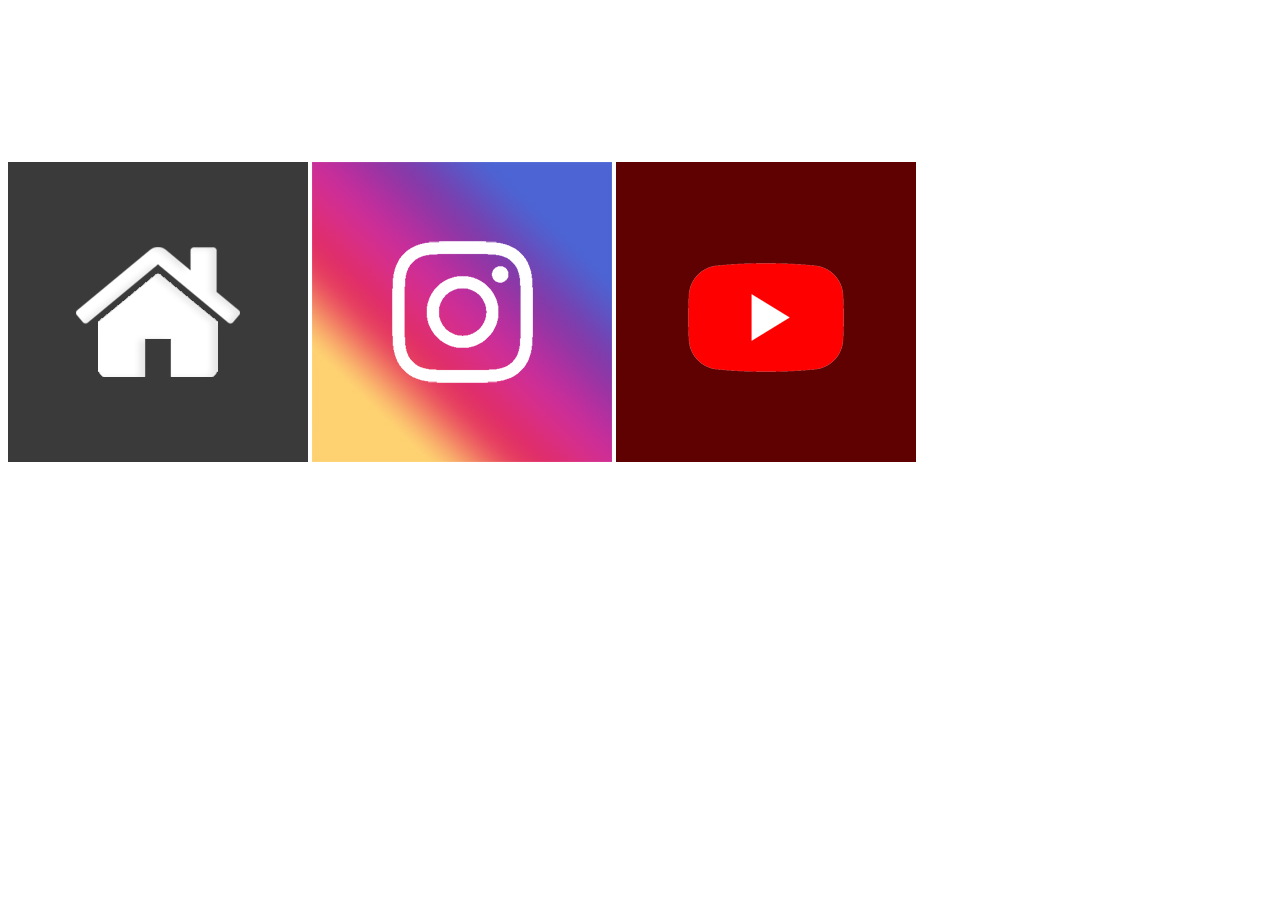
==== index.html @ 39283832 "adicionado mais algumas coisas." ====
<!DOCTYPE html>
<html lang="pt-br">
<head>
  <meta charset="UTF-8">
  <meta name="viewport" content="width=device-width, initial-scale=1.0">
  <link rel="shortcut icon" href="favicon.ico" type="image/x-icon">
  <link rel="stylesheet" href="estilo/style.css">
  <title>Redes Sociais</title>
</head>
<body>
  <main>
    <section id="telefone">
      <iframe src="" frameborder="0" name="tela" id="tela">
        seu navegador não é compatível com isso
      </iframe>

    </section>
    <section id="redes-sociais">
      <a href="home.html" target="tela"><img src="imagens/logo-home.jpg" alt=""></a>
      <a href="instagram.html" target="tela"><img src="imagens/logo-instagram.jpg" alt=""></a>
      <a href="youtube.html" target="tela"><img src="imagens/logo-youtube.jpg" alt=""></a>

    </section>
  </main>
</body>
</html>
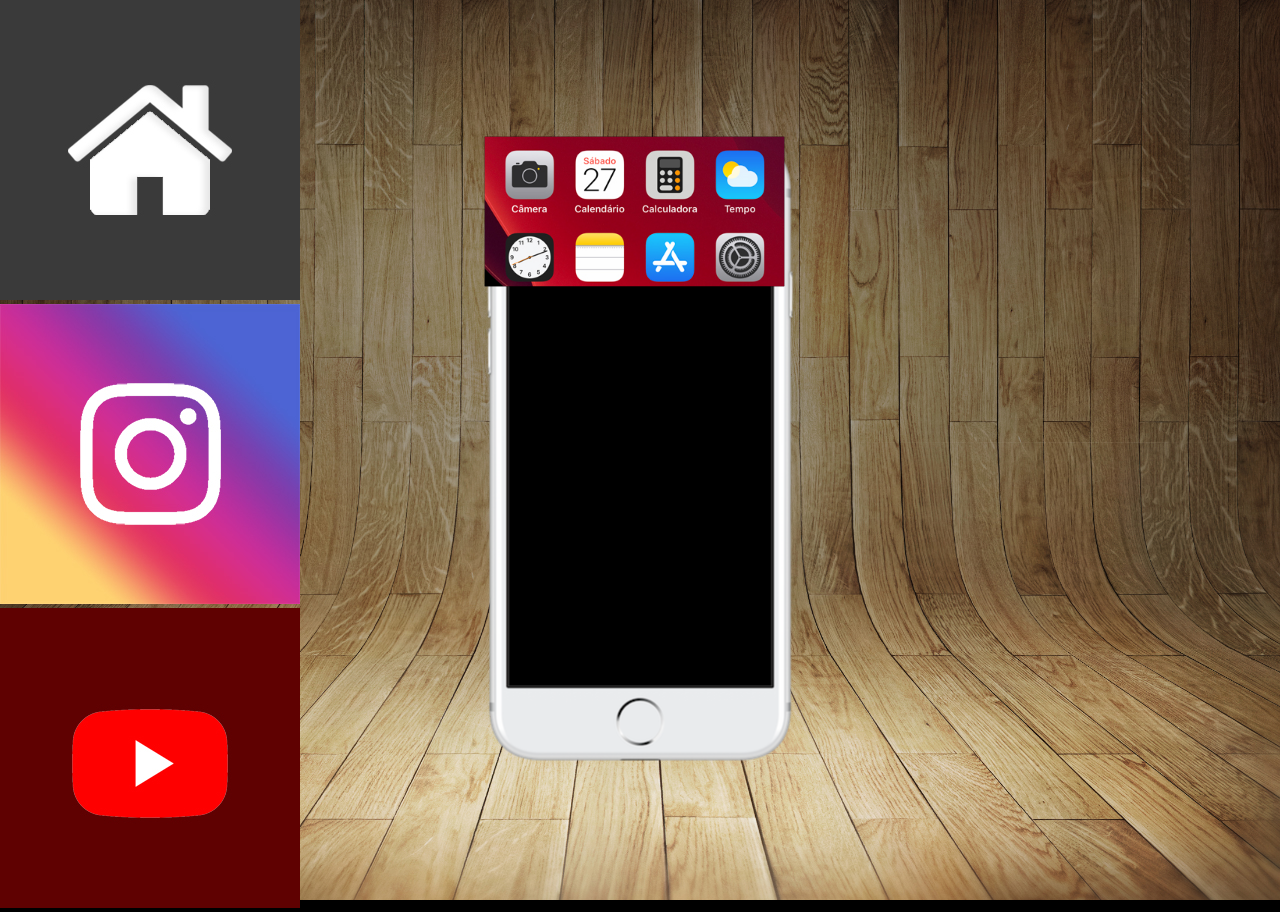
==== commit 973b2635: "fazendo o estilo da página principal" ====
--- a/index.html
+++ b/index.html
@@ -10,14 +10,14 @@
 <body>
   <main>
     <section id="telefone">
-      <iframe src="" frameborder="0" name="tela" id="tela">
+      <iframe src="home.html" frameborder="0" name="tela" id="tela">
         seu navegador não é compatível com isso
       </iframe>
 
     </section>
     <section id="redes-sociais">
-      <a href="home.html" target="tela"><img src="imagens/logo-home.jpg" alt=""></a>
-      <a href="instagram.html" target="tela"><img src="imagens/logo-instagram.jpg" alt=""></a>
+      <a href="home.html" target="tela"><img src="imagens/logo-home.jpg" alt=""></a><br>
+      <a href="instagram.html" target="tela"><img src="imagens/logo-instagram.jpg" alt=""></a><br>
       <a href="youtube.html" target="tela"><img src="imagens/logo-youtube.jpg" alt=""></a>
 
     </section>
--- a/estilo/style.css
+++ b/estilo/style.css
@@ -0,0 +1,30 @@
+@charset "utf-8";
+
+*{
+  margin: 0;
+  padding: 0;
+  font-family: Arial, Helvetica, sans-serif;
+}
+html, body{
+  height: 100vh;
+  width: 100vw;
+  background-color: black;
+}
+body{
+  background: url(../imagens/fundo-madeira.jpg) no-repeat top center;
+  background-size: cover;
+  background-attachment: fixed;
+}
+main{
+  height: 100vh;
+  position: relative;
+}
+section#telefone{
+  width: 311px;
+  height: 627px;
+  background: url(../imagens/frame-iphone.png) no-repeat;
+  position: absolute;
+  top: 50%;
+  left: 50%;
+  transform: translate(-50%, -50%);
+}
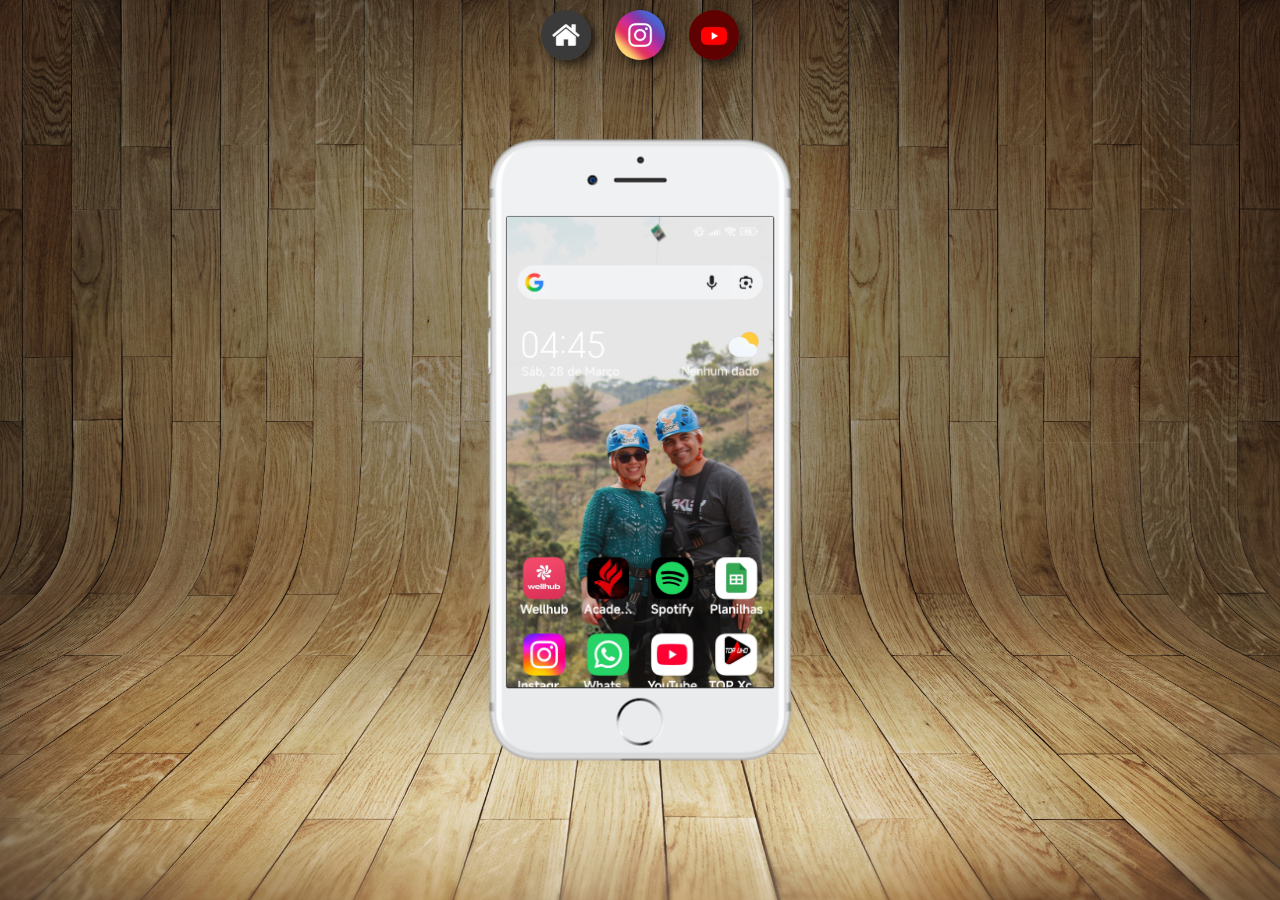
==== commit ffccce8f: "inserindo algumas imagens e realizando alterações nos estilos" ====
--- a/index.html
+++ b/index.html
@@ -16,8 +16,8 @@
 
     </section>
     <section id="redes-sociais">
-      <a href="home.html" target="tela"><img src="imagens/logo-home.jpg" alt=""></a><br>
-      <a href="instagram.html" target="tela"><img src="imagens/logo-instagram.jpg" alt=""></a><br>
+      <a href="home.html" target="tela"><img src="imagens/logo-home.jpg" alt=""></a>
+      <a href="instagram.html" target="tela"><img src="imagens/logo-instagram.jpg" alt=""></a>
       <a href="youtube.html" target="tela"><img src="imagens/logo-youtube.jpg" alt=""></a>
 
     </section>
--- a/estilo/style.css
+++ b/estilo/style.css
@@ -27,4 +27,26 @@
   top: 50%;
   left: 50%;
   transform: translate(-50%, -50%);
+}
+iframe#tela{
+  position: relative;
+  top: 80px;
+  left: 22px;
+  width: 267px;
+  height: 471px;
+}
+section#redes-sociais{
+  text-align: center;
+}
+section#redes-sociais img{
+  width: 50px;
+  margin: 10px;
+  border-radius: 50%;
+  box-shadow: 5px 5px 10px rgba(0, 0, 0, 0.603);
+  box-sizing: border-box;
+}
+section#redes-sociais img:hover{
+  border: 2px solid rgba(255, 255, 255, 0.623);
+  transform: translate(-2px, -2px);
+  transition: transform 0.5s, border 1s;
 }
